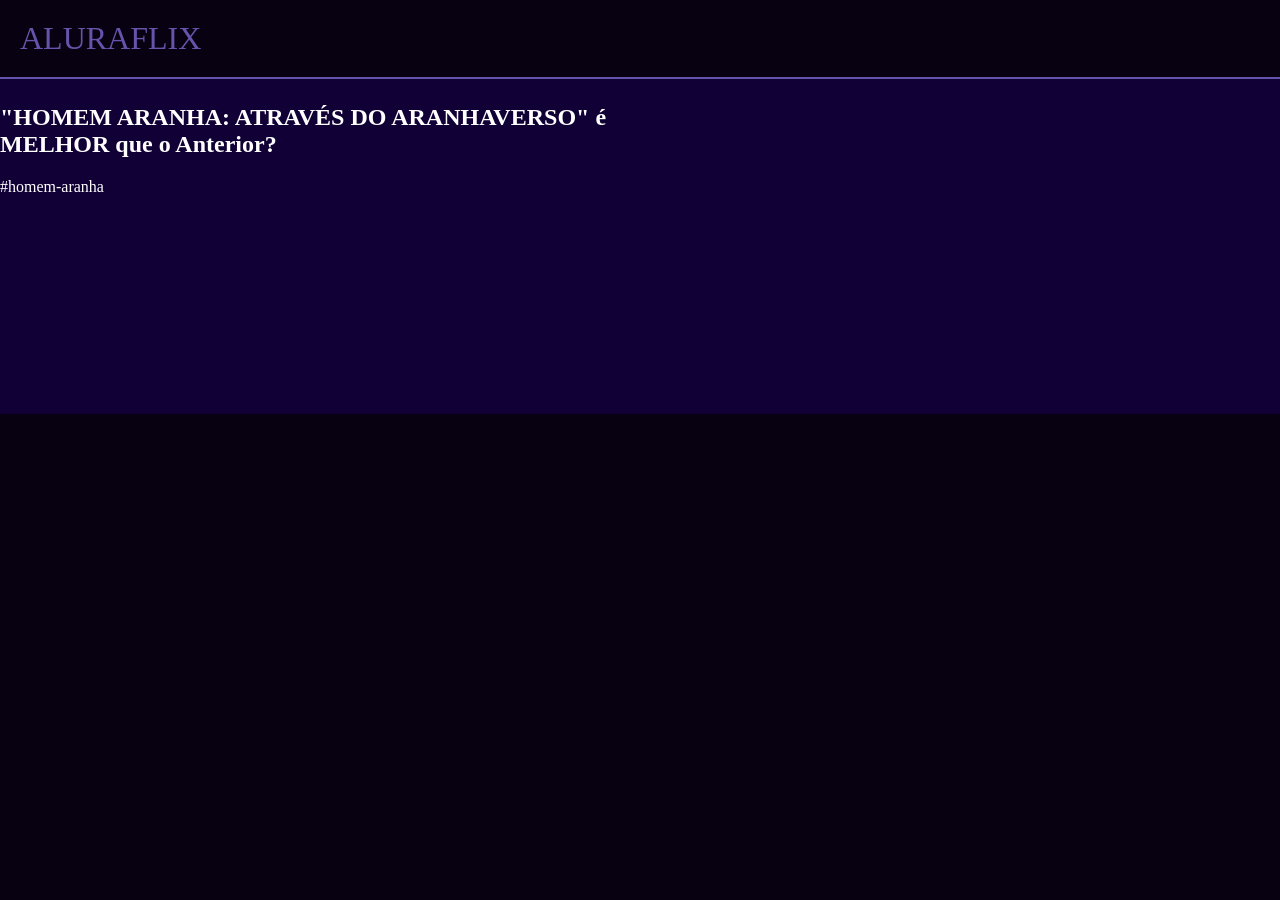
==== index.html @ 4af041fd "1 - VineeFlix" ====
<html lang="pt-BR">
<head>
    <link rel="stylesheet" href="styles.css">
    <title>Aluraflix</title>
</head>

<body>
    <header>ALURAFLIX</header>

    <section>
        <div class="chamada-de-texto">
            <h1>"HOMEM ARANHA: ATRAVÉS DO ARANHAVERSO" é MELHOR que o Anterior?</h1>
            <p>#homem-aranha</p>
        </div>

        <div>
          <iframe width="560" height="315" src="https://www.youtube.com/embed/MntujrIW5VE?si=UVN0ur6AyPVeqBFL" title="YouTube video player" frameborder="0" allow="accelerometer; autoplay; clipboard-write; encrypted-media; gyroscope; picture-in-picture; web-share" referrerpolicy="strict-origin-when-cross-origin" allowfullscreen></iframe>
        </div>
    </section>

</body>

</html>
---- styles.css ----
body {
    color: white;
    background: rgb(8, 1, 17, 1);
    margin: 0px;
} 

header {
  border-bottom: solid 2px rgb(101, 84, 171);
  padding: 20px;
  font-size: 32px;
  color: rgb(101, 84, 171);
}

section {
  background: rgb(17, 0, 54);
  padding-top: 5px;
  padding-bottom: 15px;
  display: flex;
  justify-content: center;
}

.chamada-de-texto {
  margin-right: 5%;
}
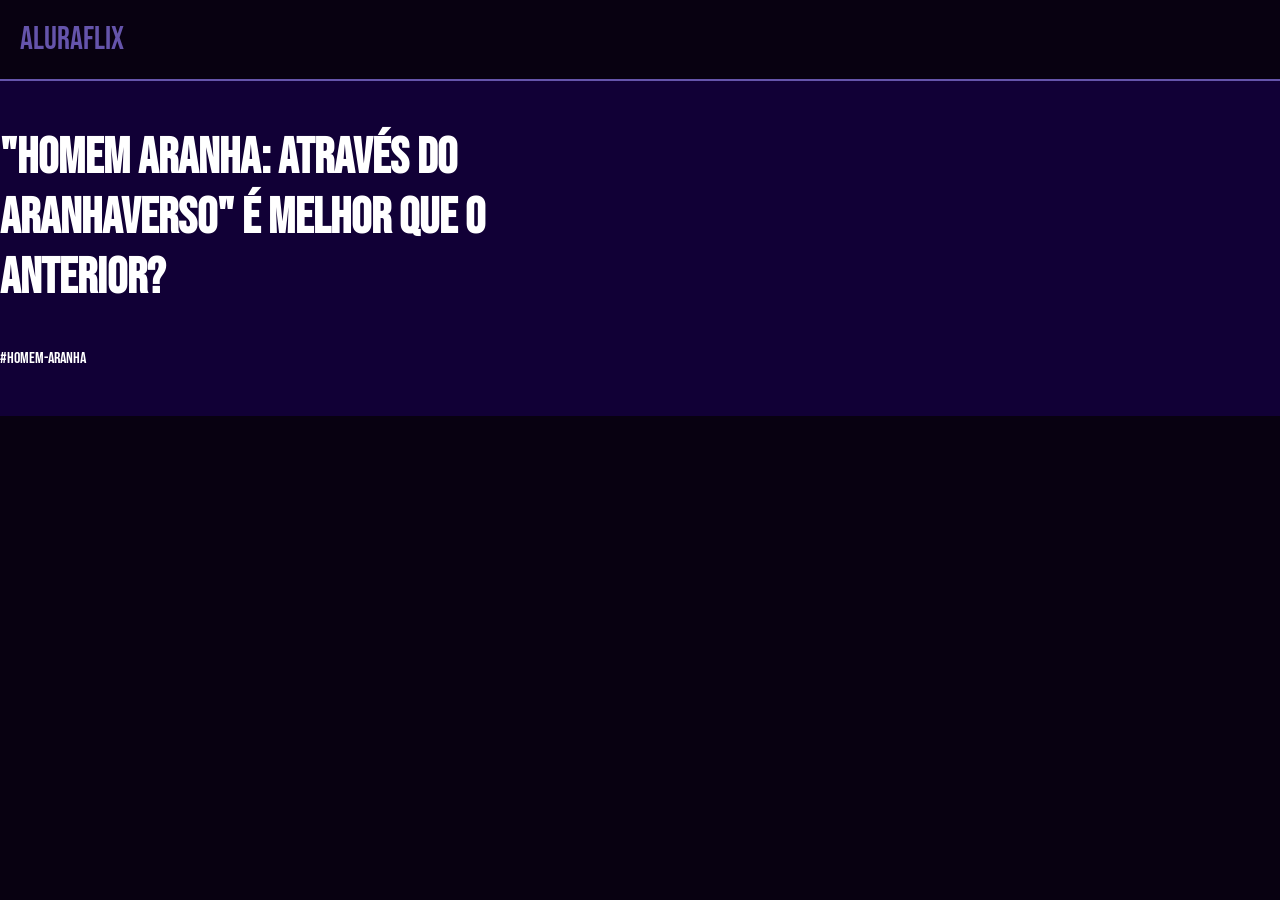
==== commit eb96bdef: "mudei a fonte" ====
--- a/index.html
+++ b/index.html
@@ -1,6 +1,9 @@
 <html lang="pt-BR">
 <head>
     <link rel="stylesheet" href="styles.css">
+    <link rel="preconnect" href="https://fonts.googleapis.com">
+<link rel="preconnect" href="https://fonts.gstatic.com" crossorigin>
+<link href="https://fonts.googleapis.com/css2?family=Bebas+Neue&display=swap" rel="stylesheet">
     <title>Aluraflix</title>
 </head>
 
--- a/styles.css
+++ b/styles.css
@@ -2,6 +2,7 @@
     color: white;
     background: rgb(8, 1, 17, 1);
     margin: 0px;
+    font-family: "Bebas Neue", sans-serif;
 } 
 
 header {
@@ -21,4 +22,8 @@
 
 .chamada-de-texto {
   margin-right: 5%;
+}
+
+h1{
+  font-size: 50px;
 }
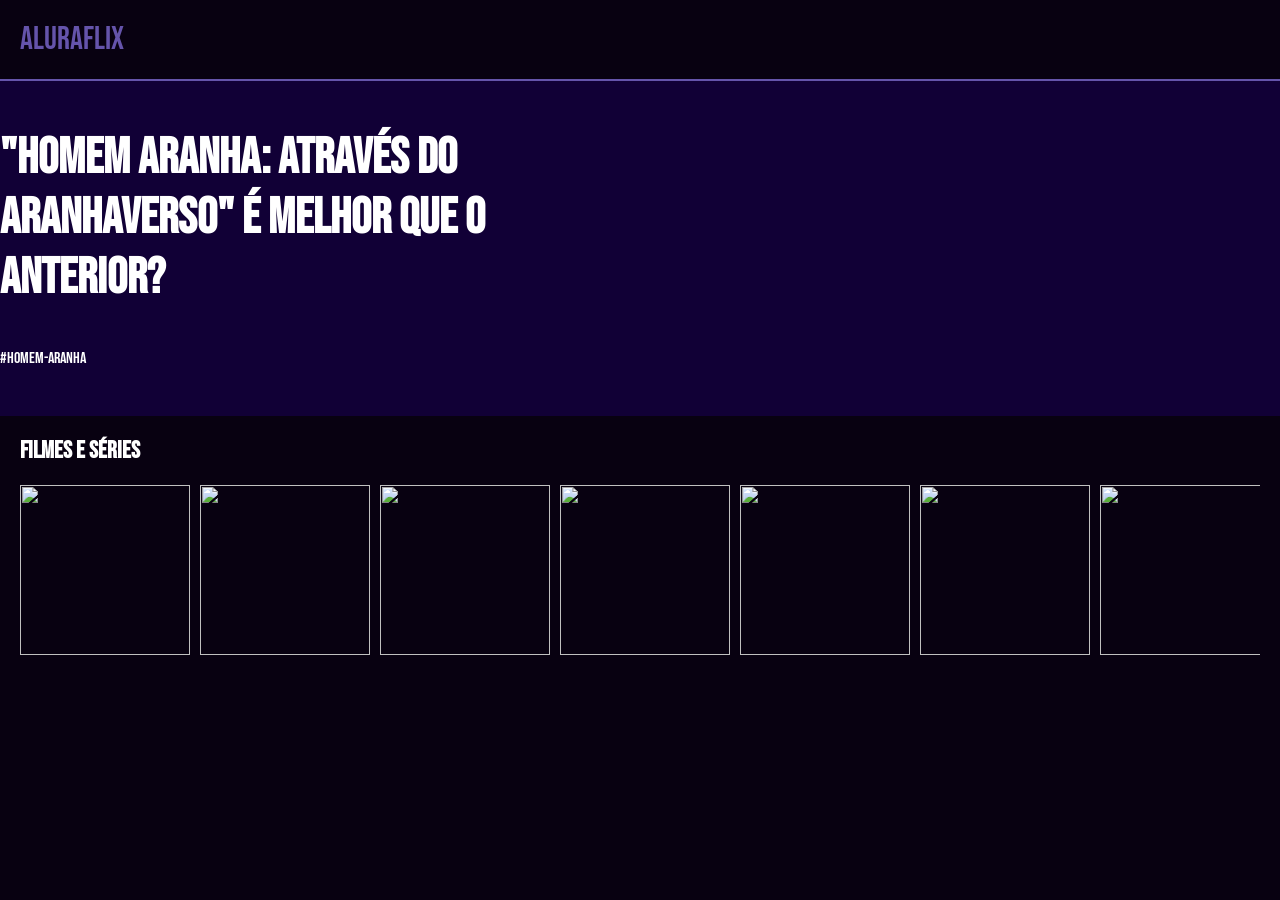
==== commit a4c52fc5: "mais seções" ====
--- a/index.html
+++ b/index.html
@@ -10,7 +10,7 @@
 <body>
     <header>ALURAFLIX</header>
 
-    <section>
+    <section class="chamada">
         <div class="chamada-de-texto">
             <h1>"HOMEM ARANHA: ATRAVÉS DO ARANHAVERSO" é MELHOR que o Anterior?</h1>
             <p>#homem-aranha</p>
@@ -21,6 +21,34 @@
         </div>
     </section>
 
+    <section class="categoria">
+        <h2>Filmes e Séries</h2>
+        <div class="categoria-videos">
+            <a href="https://youtu.be/qDExBRMiOI0?si=loN9gWNDQkI_-4Wr">
+                <img src="https://img.youtube.com/vi/qDExBRMiOI0/maxresdefault.jpg" />
+                    </a>
+                <a href="https://youtu.be/Sjm1e2xb8jk?si=loN9gWNDQkI_-4Wr">
+                    <img src="https://img.youtube.com/vi/Sjm1e2xb8jk/maxresdefault.jpg" />
+                    </a>
+                <a href="https://youtu.be/l6J1-F2qAh0?si=loN9gWNDQkI_-4Wr">
+                    <img src="https://img.youtube.com/vi/l6J1-F2qAh0/maxresdefault.jpg" />
+                    </a>
+                <a href="https://youtu.be/ik4xHi3DI6Y?si=loN9gWNDQkI_-4Wr">
+                    <img src="https://img.youtube.com/vi/ik4xHi3DI6Y/maxresdefault.jpg" />
+                </a>
+                <a href="https://youtu.be/9S2sTOpL_NI?si=loN9gWNDQkI_-4Wr">
+                    <img src="https://img.youtube.com/vi/9S2sTOpL_NI/maxresdefault.jpg" />
+                    </a>
+                <a href="https://youtu.be/35Ezpw8vRa8?si=loN9gWNDQkI_-4Wr">
+                        <img src="https://img.youtube.com/vi/35Ezpw8vRa8/maxresdefault.jpg" />
+                        </a>
+                 <a href="https://youtu.be/lTSLVjHNRrg?si=loN9gWNDQkI_-4Wr">
+                            <img src="https://img.youtube.com/vi/lTSLVjHNRrg/maxresdefault.jpg" />
+                            </a>
+                    
+        </div>
+    </section>
+
 </body>
 
 </html>
--- a/styles.css
+++ b/styles.css
@@ -12,7 +12,7 @@
   color: rgb(101, 84, 171);
 }
 
-section {
+.chamada {
   background: rgb(17, 0, 54);
   padding-top: 5px;
   padding-bottom: 15px;
@@ -26,4 +26,19 @@
 
 h1{
   font-size: 50px;
+}
+
+img {
+  height: 170px;
+}
+
+.categoria-videos {
+    display: flex;
+    overflow-x: auto;
+    gap: 10px;
+}
+
+.categoria {
+  padding-left: 20px;
+  padding-right: 20px;
 }
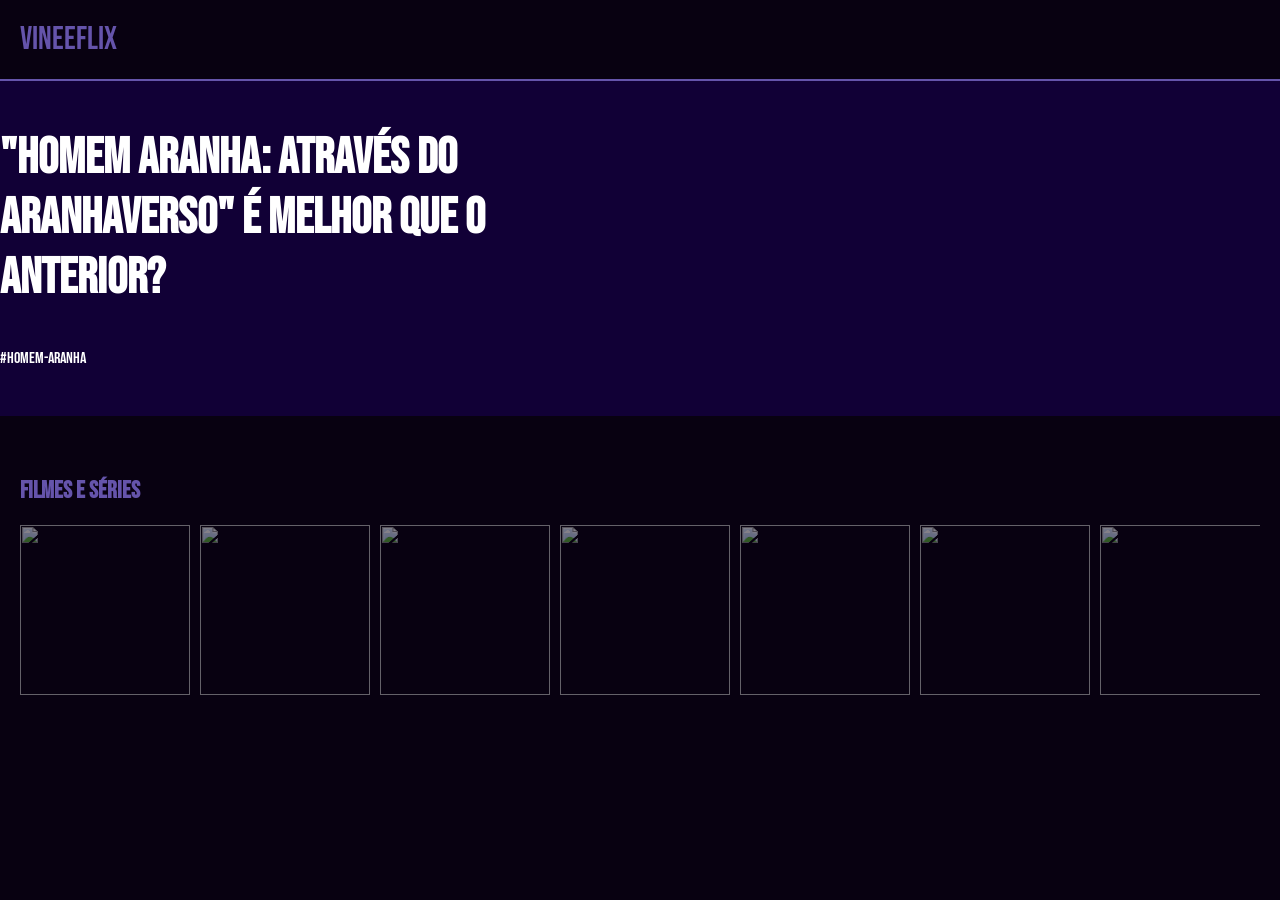
==== commit c1b3fe7f: "mudei nome para VineeFlix" ====
--- a/index.html
+++ b/index.html
@@ -4,11 +4,11 @@
     <link rel="preconnect" href="https://fonts.googleapis.com">
 <link rel="preconnect" href="https://fonts.gstatic.com" crossorigin>
 <link href="https://fonts.googleapis.com/css2?family=Bebas+Neue&display=swap" rel="stylesheet">
-    <title>Aluraflix</title>
+    <title>VineeFlix</title>
 </head>
 
 <body>
-    <header>ALURAFLIX</header>
+    <header>VineeFlix</header>
 
     <section class="chamada">
         <div class="chamada-de-texto">
--- a/styles.css
+++ b/styles.css
@@ -3,6 +3,7 @@
     background: rgb(8, 1, 17, 1);
     margin: 0px;
     font-family: "Bebas Neue", sans-serif;
+    margin-bottom: 60px;
 } 
 
 header {
@@ -28,9 +29,6 @@
   font-size: 50px;
 }
 
-img {
-  height: 170px;
-}
 
 .categoria-videos {
     display: flex;
@@ -41,4 +39,19 @@
 .categoria {
   padding-left: 20px;
   padding-right: 20px;
+  margin-top: 60px;
+}
+
+.categoria-videos img {
+  opacity: 0.5;
+  height: 170px
+}
+
+.categoria-videos img:hover {
+  opacity: 1.0;
+  border: 1px solid purple;
+}
+
+.categoria h2 {
+  color: rgb(101, 84, 171);
 }
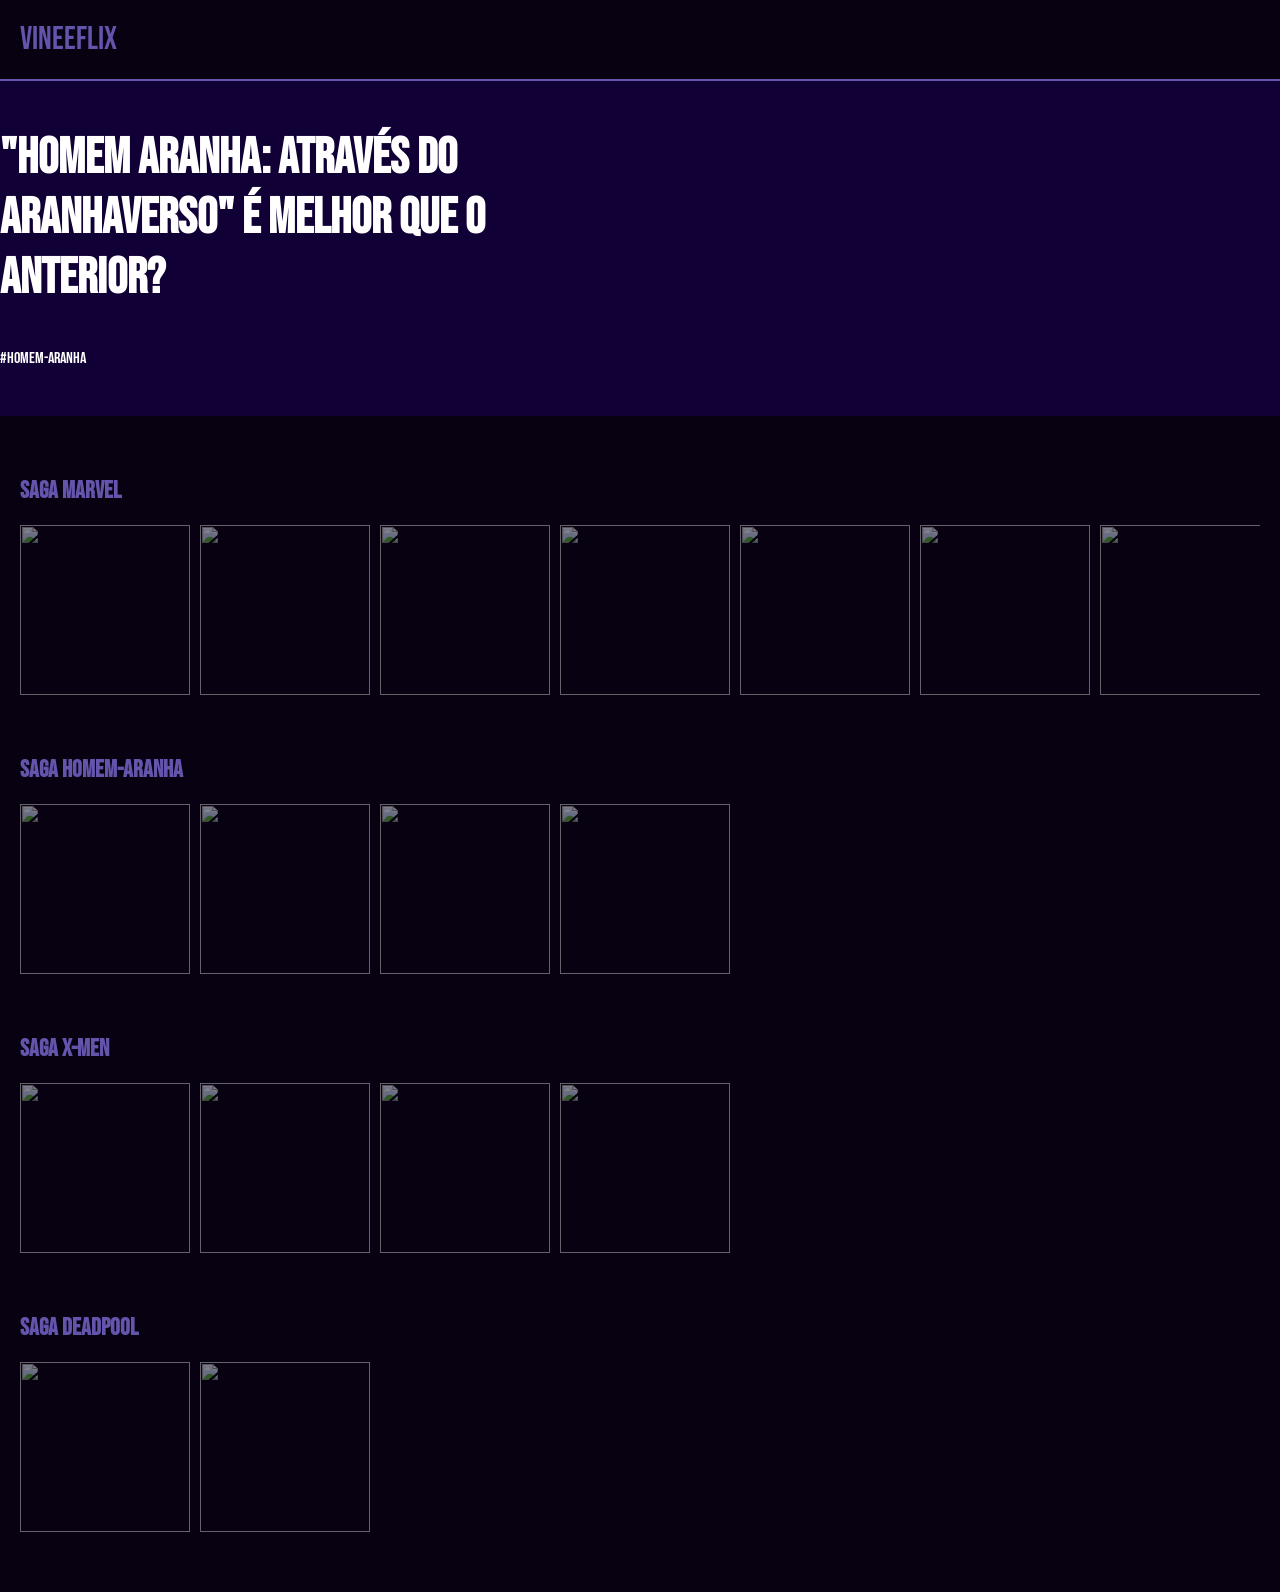
==== commit c6f4adde: "Final" ====
--- a/index.html
+++ b/index.html
@@ -22,7 +22,7 @@
     </section>
 
     <section class="categoria">
-        <h2>Filmes e Séries</h2>
+        <h2>Saga Marvel</h2>
         <div class="categoria-videos">
             <a href="https://youtu.be/qDExBRMiOI0?si=loN9gWNDQkI_-4Wr">
                 <img src="https://img.youtube.com/vi/qDExBRMiOI0/maxresdefault.jpg" />
@@ -49,6 +49,58 @@
         </div>
     </section>
 
+    <section class="categoria">
+        <h2>Saga HOMEM-ARANHA</h2>
+        <div class="categoria-videos">
+            <a href="https://youtu.be/xTjuXHB1FdY?si=loN9gWNDQkI_-4Wr">
+                <img src="https://img.youtube.com/vi/xTjuXHB1FdY/maxresdefault.jpg" />
+                    </a>
+                <a href="https://youtu.be/_dwdwjuWU-k?si=loN9gWNDQkI_-4Wr">
+                    <img src="https://img.youtube.com/vi/_dwdwjuWU-k/maxresdefault.jpg" />
+                    </a>
+                <a href="https://youtu.be/nTgl2-n1dt4?si=loN9gWNDQkI_-4Wr">
+                    <img src="https://img.youtube.com/vi/nTgl2-n1dt4/maxresdefault.jpg" />
+                    </a>
+                <a href="https://youtu.be/rne46uCyd5M?si=loN9gWNDQkI_-4Wr">
+                    <img src="https://img.youtube.com/vi/rne46uCyd5M/maxresdefault.jpg" />
+                </a>
+                
+                    
+        </div>
+    </section>
+
+    <section class="categoria">
+        <h2>Saga X-MEN</h2>
+        <div class="categoria-videos">
+            <a href="https://youtu.be/JDaEzSLhthg?si=loN9gWNDQkI_-4Wr">
+                <img src="https://img.youtube.com/vi/JDaEzSLhthg/maxresdefault.jpg" />
+                    </a>
+                <a href="https://youtu.be/7Cf5ZRppr90?si=loN9gWNDQkI_-4Wr">
+                    <img src="https://img.youtube.com/vi/7Cf5ZRppr90/maxresdefault.jpg" />
+                    </a>
+                <a href="https://youtu.be/bkYI9Eh3DLY?si=loN9gWNDQkI_-4Wr">
+                    <img src="https://img.youtube.com/vi/bkYI9Eh3DLY/maxresdefault.jpg" />
+                    </a>
+                <a href="https://youtu.be/z2N-tTKv7Cc?si=loN9gWNDQkI_-4Wr">
+                    <img src="https://img.youtube.com/vi/z2N-tTKv7Cc/maxresdefault.jpg" />
+                </a>
+      </section>
+
+
+    <section class="categoria">
+        <h2>Saga Deadpool</h2>
+        <div class="categoria-videos">
+            <a href="https://youtu.be/F6uO6qJFN2U?si=loN9gWNDQkI_-4Wr">
+                <img src="https://img.youtube.com/vi/F6uO6qJFN2U/maxresdefault.jpg" />
+                    </a>
+                 <a href="https://youtu.be/hjrYBJO6THA?si=loN9gWNDQkI_-4Wr">
+                    <img src="https://img.youtube.com/vi/hjrYBJO6THA/maxresdefault.jpg" />
+                </a>
+                           
+                    
+        </div>
+    </section>
+
 </body>
 
 </html>
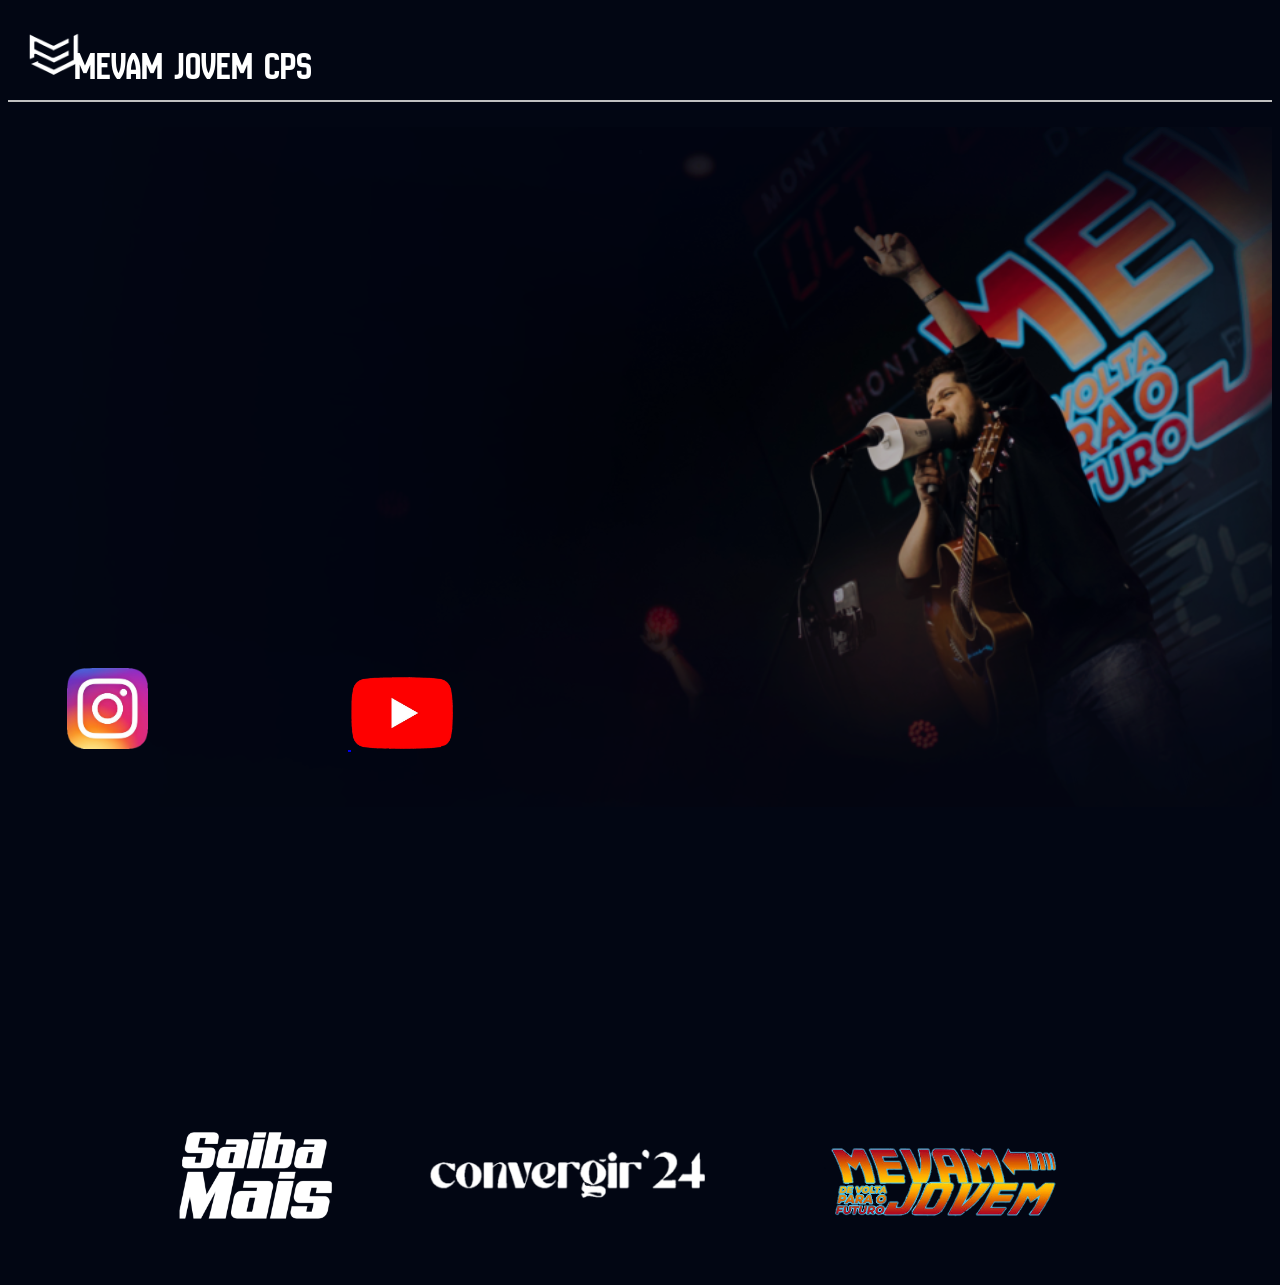
==== commit b853c79c: "flex" ====
--- a/index.html
+++ b/index.html
@@ -1,106 +1,48 @@
-<html lang="pt-BR">
-<head>
-    <link rel="stylesheet" href="styles.css">
-    <link rel="preconnect" href="https://fonts.googleapis.com">
-<link rel="preconnect" href="https://fonts.gstatic.com" crossorigin>
-<link href="https://fonts.googleapis.com/css2?family=Bebas+Neue&display=swap" rel="stylesheet">
-    <title>VineeFlix</title>
-</head>
+<!DOCTYPE html>
+    <html>
+        <head>
+            <title class="logotitulo">MEVAM JOVEM CPS</title>
+            <link rel="icon" href="img/logo2.png">
+            <link rel="stylesheet" href="style.css"/>
+            <img class="logo1" src="img/logo.png" alt="logo principal">
+         
+        </head>
+        
+        <body>
+            <main>
 
-<body>
-    <header>VineeFlix</header>
+                <div class="passo ativo" id="passo-0">
+          <header>Mevam Jovem CPS</header>
+          <link rel="preconnect" href="https://fonts.googleapis.com">
+          <link rel="preconnect" href="https://fonts.gstatic.com" crossorigin>
+          <link href="https://fonts.googleapis.com/css2?family=New+Amsterdam&display=swap" rel="stylesheet">
 
-    <section class="chamada">
-        <div class="chamada-de-texto">
-            <h1>"HOMEM ARANHA: ATRAVÉS DO ARANHAVERSO" é MELHOR que o Anterior?</h1>
-            <p>#homem-aranha</p>
+          <section class="container principal">
+            <h1>.</h1>
+            <link rel="preconnect" href="https://fonts.googleapis.com">
+            <link rel="preconnect" href="https://fonts.gstatic.com" crossorigin>
+            <link href="https://fonts.googleapis.com/css2?family=Bebas+Neue&display=swap" rel="stylesheet">
+        <a href="https://www.google.com/url?sa=t&source=web&rct=j&opi=89978449&url=https://www.instagram.com/mevamjovemcps/&ved=2ahUKEwjh4qXuvNuIAxVpMdAFHXEfGc4QFnoECBgQAQ&usg=AOvVaw2wG7CuAqCgMov60SnVC7zT">
+          <img class="insta_central" src="img/insta.png" alt="página do instagram">
+        </a>
+        <a href="https://youtube.com/@mevamcampinas">
+          <img class="youtube_central" src="img/youtube.png" alt="página do youtube">
+        </a>
+
+          </section>
+
+          <section class="categoria">
+            <div class="opcoes">
+              <img class="img2" src="img/SaibaMais.png" alt="Saiba Mais">
+              <img class="img3" src="img/convergir24.png" alt="Convergir">
+              <img class="img4" src="img/DeVoltaParaOFuturo.png" alt="De volta para o futuro">
+            </div>
+          </section>
+        
         </div>
 
-        <div>
-          <iframe width="560" height="315" src="https://www.youtube.com/embed/MntujrIW5VE?si=UVN0ur6AyPVeqBFL" title="YouTube video player" frameborder="0" allow="accelerometer; autoplay; clipboard-write; encrypted-media; gyroscope; picture-in-picture; web-share" referrerpolicy="strict-origin-when-cross-origin" allowfullscreen></iframe>
-        </div>
-    </section>
-
-    <section class="categoria">
-        <h2>Saga Marvel</h2>
-        <div class="categoria-videos">
-            <a href="https://youtu.be/qDExBRMiOI0?si=loN9gWNDQkI_-4Wr">
-                <img src="https://img.youtube.com/vi/qDExBRMiOI0/maxresdefault.jpg" />
-                    </a>
-                <a href="https://youtu.be/Sjm1e2xb8jk?si=loN9gWNDQkI_-4Wr">
-                    <img src="https://img.youtube.com/vi/Sjm1e2xb8jk/maxresdefault.jpg" />
-                    </a>
-                <a href="https://youtu.be/l6J1-F2qAh0?si=loN9gWNDQkI_-4Wr">
-                    <img src="https://img.youtube.com/vi/l6J1-F2qAh0/maxresdefault.jpg" />
-                    </a>
-                <a href="https://youtu.be/ik4xHi3DI6Y?si=loN9gWNDQkI_-4Wr">
-                    <img src="https://img.youtube.com/vi/ik4xHi3DI6Y/maxresdefault.jpg" />
-                </a>
-                <a href="https://youtu.be/9S2sTOpL_NI?si=loN9gWNDQkI_-4Wr">
-                    <img src="https://img.youtube.com/vi/9S2sTOpL_NI/maxresdefault.jpg" />
-                    </a>
-                <a href="https://youtu.be/35Ezpw8vRa8?si=loN9gWNDQkI_-4Wr">
-                        <img src="https://img.youtube.com/vi/35Ezpw8vRa8/maxresdefault.jpg" />
-                        </a>
-                 <a href="https://youtu.be/lTSLVjHNRrg?si=loN9gWNDQkI_-4Wr">
-                            <img src="https://img.youtube.com/vi/lTSLVjHNRrg/maxresdefault.jpg" />
-                            </a>
-                    
-        </div>
-    </section>
-
-    <section class="categoria">
-        <h2>Saga HOMEM-ARANHA</h2>
-        <div class="categoria-videos">
-            <a href="https://youtu.be/xTjuXHB1FdY?si=loN9gWNDQkI_-4Wr">
-                <img src="https://img.youtube.com/vi/xTjuXHB1FdY/maxresdefault.jpg" />
-                    </a>
-                <a href="https://youtu.be/_dwdwjuWU-k?si=loN9gWNDQkI_-4Wr">
-                    <img src="https://img.youtube.com/vi/_dwdwjuWU-k/maxresdefault.jpg" />
-                    </a>
-                <a href="https://youtu.be/nTgl2-n1dt4?si=loN9gWNDQkI_-4Wr">
-                    <img src="https://img.youtube.com/vi/nTgl2-n1dt4/maxresdefault.jpg" />
-                    </a>
-                <a href="https://youtu.be/rne46uCyd5M?si=loN9gWNDQkI_-4Wr">
-                    <img src="https://img.youtube.com/vi/rne46uCyd5M/maxresdefault.jpg" />
-                </a>
-                
-                    
-        </div>
-    </section>
-
-    <section class="categoria">
-        <h2>Saga X-MEN</h2>
-        <div class="categoria-videos">
-            <a href="https://youtu.be/JDaEzSLhthg?si=loN9gWNDQkI_-4Wr">
-                <img src="https://img.youtube.com/vi/JDaEzSLhthg/maxresdefault.jpg" />
-                    </a>
-                <a href="https://youtu.be/7Cf5ZRppr90?si=loN9gWNDQkI_-4Wr">
-                    <img src="https://img.youtube.com/vi/7Cf5ZRppr90/maxresdefault.jpg" />
-                    </a>
-                <a href="https://youtu.be/bkYI9Eh3DLY?si=loN9gWNDQkI_-4Wr">
-                    <img src="https://img.youtube.com/vi/bkYI9Eh3DLY/maxresdefault.jpg" />
-                    </a>
-                <a href="https://youtu.be/z2N-tTKv7Cc?si=loN9gWNDQkI_-4Wr">
-                    <img src="https://img.youtube.com/vi/z2N-tTKv7Cc/maxresdefault.jpg" />
-                </a>
-      </section>
 
 
-    <section class="categoria">
-        <h2>Saga Deadpool</h2>
-        <div class="categoria-videos">
-            <a href="https://youtu.be/F6uO6qJFN2U?si=loN9gWNDQkI_-4Wr">
-                <img src="https://img.youtube.com/vi/F6uO6qJFN2U/maxresdefault.jpg" />
-                    </a>
-                 <a href="https://youtu.be/hjrYBJO6THA?si=loN9gWNDQkI_-4Wr">
-                    <img src="https://img.youtube.com/vi/hjrYBJO6THA/maxresdefault.jpg" />
-                </a>
-                           
-                    
-        </div>
-    </section>
 
-</body>
+        </body>
 
-</html>
--- a/style.css
+++ b/style.css
@@ -0,0 +1,81 @@
+:root {
+    --branco-principal: #FFFFFF;
+    --cinza-secundario: #C0C0C0;
+    --botao-azul: #167BF7;
+    --cor-de-fundo: #020613;
+    --fonte-principal: 'New Amsterdam';
+    --botao-azul-efeito: #3c92fa;
+}
+
+body {
+  color: var(--branco-principal);
+  background: var(--cor-de-fundo);
+  font-family: "Bebas Neue", sans-serif;
+}
+
+header {
+    border-bottom: solid 2px var(--cinza-secundario);
+    padding: 10px;
+    font-family: var(--fonte-principal);
+    font-size: 40px;
+    margin: -1.75em 0 0 1.4em;
+
+}
+
+.logo1 {
+    height: 10vh;
+    display: grid;
+    grid-template-columns: 5% 5%;
+    border-bottom: solid 2px var(--cinza-secundario);
+    padding: 1px;
+}
+
+.principal {
+    margin: -1em 0 0 0;
+    background-image: url(img/backgroud.png);
+    background-repeat: no-repeat;
+    background-size: auto;
+    align-items: center;
+    text-align: center;
+}
+
+.container {
+    height: 100vh;
+    font-family: "Bebas Neue", sans-serif;
+    color: var(--cor-de-fundo);
+    font-size: 20px;
+    margin: 0em 0em 2em 0;
+    
+}
+
+.insta_central {
+    height: 9vh;
+    margin: 24em 10em 0em 0em;
+}
+
+.youtube_central {
+    height: 8vh;
+    margin: 24em 38em 0em 0em;
+}
+
+.img2 {
+    height: 200px;
+}
+
+.img3 {
+    height: 120px;
+    margin-top: 50px;
+}
+
+.img4 {
+    height: 200px;
+    margin-top: 10px;
+    margin-left: -10px;
+}
+
+.opcoes {
+    display: flex;
+    overflow-x: auto;
+    gap: 10px;
+    justify-content: center;
+}
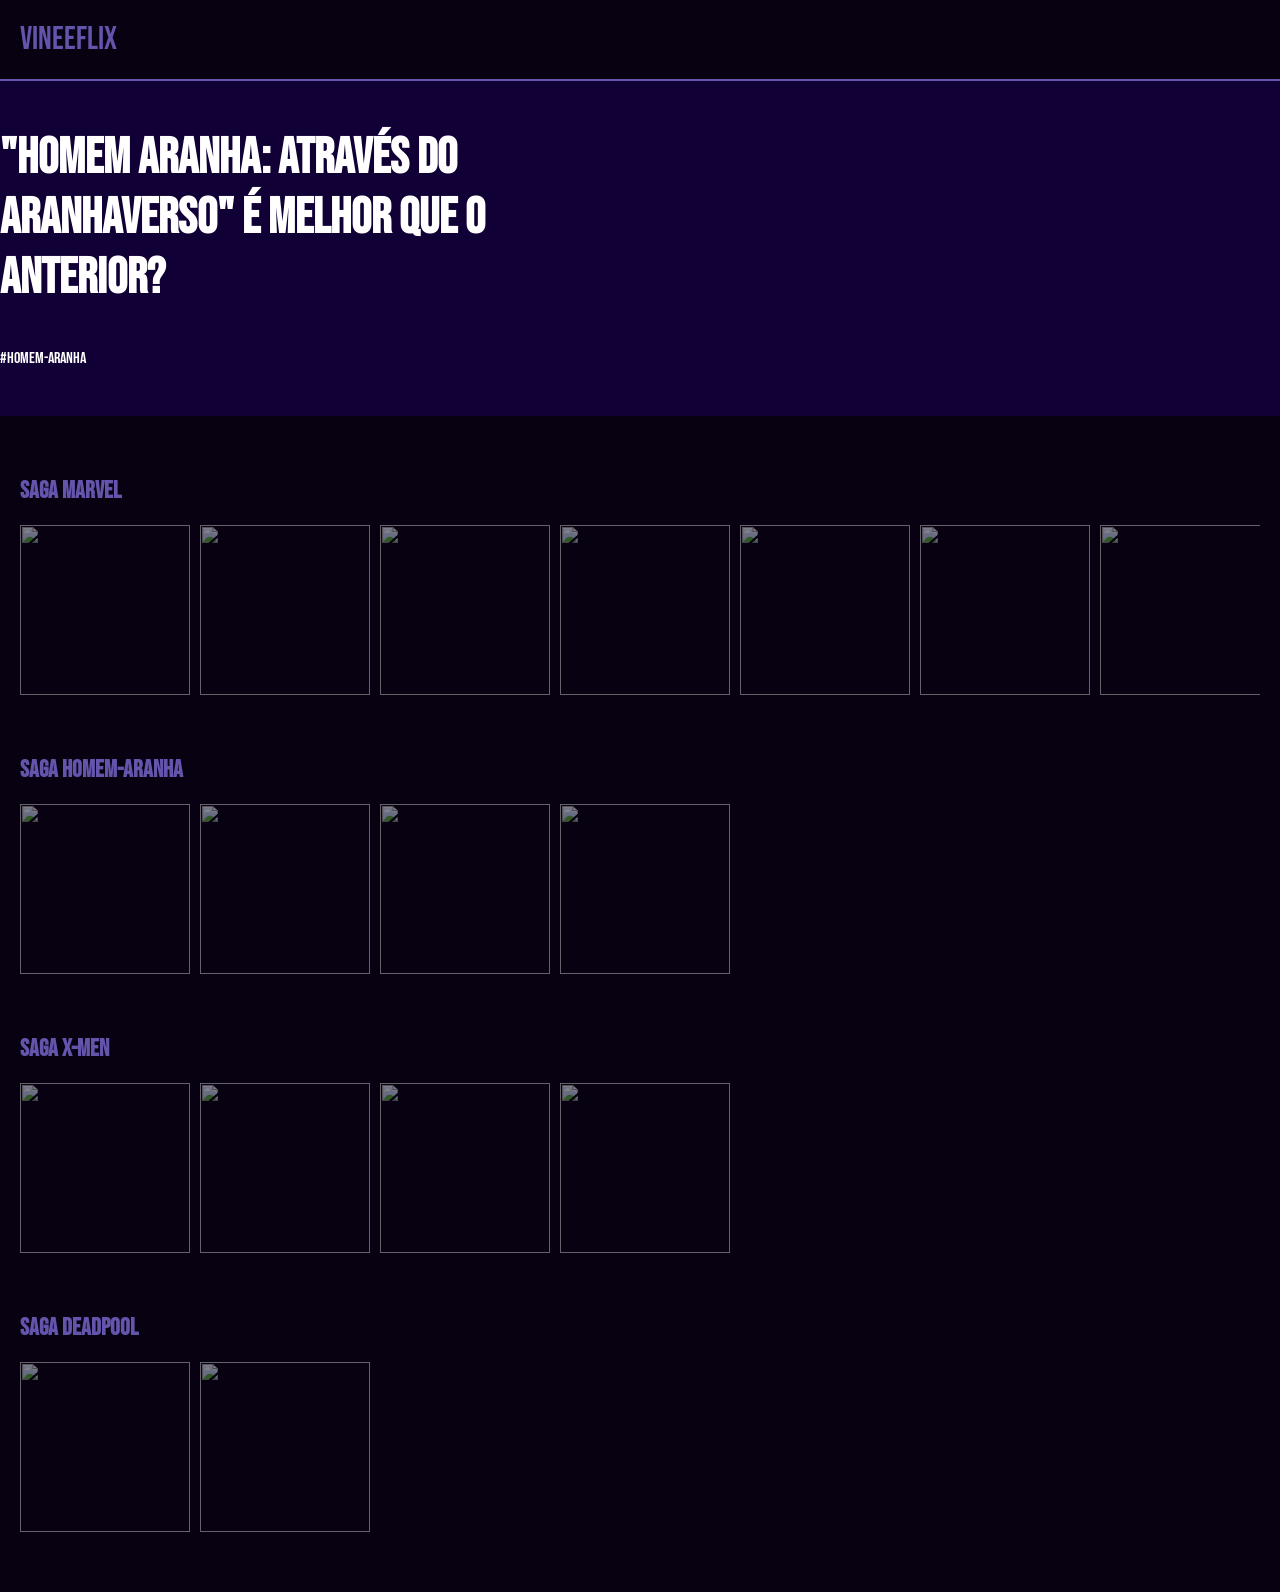
==== commit 8e087df1: "Add files via upload" ====
--- a/index.html
+++ b/index.html
@@ -1,48 +1,106 @@
-<!DOCTYPE html>
-    <html>
-        <head>
-            <title class="logotitulo">MEVAM JOVEM CPS</title>
-            <link rel="icon" href="img/logo2.png">
-            <link rel="stylesheet" href="style.css"/>
-            <img class="logo1" src="img/logo.png" alt="logo principal">
-         
-        </head>
-        
-        <body>
-            <main>
+<html lang="pt-BR">
+<head>
+    <link rel="stylesheet" href="styles.css">
+    <link rel="preconnect" href="https://fonts.googleapis.com">
+<link rel="preconnect" href="https://fonts.gstatic.com" crossorigin>
+<link href="https://fonts.googleapis.com/css2?family=Bebas+Neue&display=swap" rel="stylesheet">
+    <title>VineeFlix</title>
+</head>
 
-                <div class="passo ativo" id="passo-0">
-          <header>Mevam Jovem CPS</header>
-          <link rel="preconnect" href="https://fonts.googleapis.com">
-          <link rel="preconnect" href="https://fonts.gstatic.com" crossorigin>
-          <link href="https://fonts.googleapis.com/css2?family=New+Amsterdam&display=swap" rel="stylesheet">
+<body>
+    <header>VineeFlix</header>
 
-          <section class="container principal">
-            <h1>.</h1>
-            <link rel="preconnect" href="https://fonts.googleapis.com">
-            <link rel="preconnect" href="https://fonts.gstatic.com" crossorigin>
-            <link href="https://fonts.googleapis.com/css2?family=Bebas+Neue&display=swap" rel="stylesheet">
-        <a href="https://www.google.com/url?sa=t&source=web&rct=j&opi=89978449&url=https://www.instagram.com/mevamjovemcps/&ved=2ahUKEwjh4qXuvNuIAxVpMdAFHXEfGc4QFnoECBgQAQ&usg=AOvVaw2wG7CuAqCgMov60SnVC7zT">
-          <img class="insta_central" src="img/insta.png" alt="página do instagram">
-        </a>
-        <a href="https://youtube.com/@mevamcampinas">
-          <img class="youtube_central" src="img/youtube.png" alt="página do youtube">
-        </a>
-
-          </section>
-
-          <section class="categoria">
-            <div class="opcoes">
-              <img class="img2" src="img/SaibaMais.png" alt="Saiba Mais">
-              <img class="img3" src="img/convergir24.png" alt="Convergir">
-              <img class="img4" src="img/DeVoltaParaOFuturo.png" alt="De volta para o futuro">
-            </div>
-          </section>
-        
+    <section class="chamada">
+        <div class="chamada-de-texto">
+            <h1>"HOMEM ARANHA: ATRAVÉS DO ARANHAVERSO" é MELHOR que o Anterior?</h1>
+            <p>#homem-aranha</p>
         </div>
 
+        <div>
+          <iframe width="560" height="315" src="https://www.youtube.com/embed/MntujrIW5VE?si=UVN0ur6AyPVeqBFL" title="YouTube video player" frameborder="0" allow="accelerometer; autoplay; clipboard-write; encrypted-media; gyroscope; picture-in-picture; web-share" referrerpolicy="strict-origin-when-cross-origin" allowfullscreen></iframe>
+        </div>
+    </section>
+
+    <section class="categoria">
+        <h2>Saga Marvel</h2>
+        <div class="categoria-videos">
+            <a href="https://youtu.be/qDExBRMiOI0?si=loN9gWNDQkI_-4Wr">
+                <img src="https://img.youtube.com/vi/qDExBRMiOI0/maxresdefault.jpg" />
+                    </a>
+                <a href="https://youtu.be/Sjm1e2xb8jk?si=loN9gWNDQkI_-4Wr">
+                    <img src="https://img.youtube.com/vi/Sjm1e2xb8jk/maxresdefault.jpg" />
+                    </a>
+                <a href="https://youtu.be/l6J1-F2qAh0?si=loN9gWNDQkI_-4Wr">
+                    <img src="https://img.youtube.com/vi/l6J1-F2qAh0/maxresdefault.jpg" />
+                    </a>
+                <a href="https://youtu.be/ik4xHi3DI6Y?si=loN9gWNDQkI_-4Wr">
+                    <img src="https://img.youtube.com/vi/ik4xHi3DI6Y/maxresdefault.jpg" />
+                </a>
+                <a href="https://youtu.be/9S2sTOpL_NI?si=loN9gWNDQkI_-4Wr">
+                    <img src="https://img.youtube.com/vi/9S2sTOpL_NI/maxresdefault.jpg" />
+                    </a>
+                <a href="https://youtu.be/35Ezpw8vRa8?si=loN9gWNDQkI_-4Wr">
+                        <img src="https://img.youtube.com/vi/35Ezpw8vRa8/maxresdefault.jpg" />
+                        </a>
+                 <a href="https://youtu.be/lTSLVjHNRrg?si=loN9gWNDQkI_-4Wr">
+                            <img src="https://img.youtube.com/vi/lTSLVjHNRrg/maxresdefault.jpg" />
+                            </a>
+                    
+        </div>
+    </section>
+
+    <section class="categoria">
+        <h2>Saga HOMEM-ARANHA</h2>
+        <div class="categoria-videos">
+            <a href="https://youtu.be/xTjuXHB1FdY?si=loN9gWNDQkI_-4Wr">
+                <img src="https://img.youtube.com/vi/xTjuXHB1FdY/maxresdefault.jpg" />
+                    </a>
+                <a href="https://youtu.be/_dwdwjuWU-k?si=loN9gWNDQkI_-4Wr">
+                    <img src="https://img.youtube.com/vi/_dwdwjuWU-k/maxresdefault.jpg" />
+                    </a>
+                <a href="https://youtu.be/nTgl2-n1dt4?si=loN9gWNDQkI_-4Wr">
+                    <img src="https://img.youtube.com/vi/nTgl2-n1dt4/maxresdefault.jpg" />
+                    </a>
+                <a href="https://youtu.be/rne46uCyd5M?si=loN9gWNDQkI_-4Wr">
+                    <img src="https://img.youtube.com/vi/rne46uCyd5M/maxresdefault.jpg" />
+                </a>
+                
+                    
+        </div>
+    </section>
+
+    <section class="categoria">
+        <h2>Saga X-MEN</h2>
+        <div class="categoria-videos">
+            <a href="https://youtu.be/JDaEzSLhthg?si=loN9gWNDQkI_-4Wr">
+                <img src="https://img.youtube.com/vi/JDaEzSLhthg/maxresdefault.jpg" />
+                    </a>
+                <a href="https://youtu.be/7Cf5ZRppr90?si=loN9gWNDQkI_-4Wr">
+                    <img src="https://img.youtube.com/vi/7Cf5ZRppr90/maxresdefault.jpg" />
+                    </a>
+                <a href="https://youtu.be/bkYI9Eh3DLY?si=loN9gWNDQkI_-4Wr">
+                    <img src="https://img.youtube.com/vi/bkYI9Eh3DLY/maxresdefault.jpg" />
+                    </a>
+                <a href="https://youtu.be/z2N-tTKv7Cc?si=loN9gWNDQkI_-4Wr">
+                    <img src="https://img.youtube.com/vi/z2N-tTKv7Cc/maxresdefault.jpg" />
+                </a>
+      </section>
 
 
+    <section class="categoria">
+        <h2>Saga Deadpool</h2>
+        <div class="categoria-videos">
+            <a href="https://youtu.be/F6uO6qJFN2U?si=loN9gWNDQkI_-4Wr">
+                <img src="https://img.youtube.com/vi/F6uO6qJFN2U/maxresdefault.jpg" />
+                    </a>
+                 <a href="https://youtu.be/hjrYBJO6THA?si=loN9gWNDQkI_-4Wr">
+                    <img src="https://img.youtube.com/vi/hjrYBJO6THA/maxresdefault.jpg" />
+                </a>
+                           
+                    
+        </div>
+    </section>
 
-        </body>
+</body>
 
+</html>
--- a/styles.css
+++ b/styles.css
@@ -0,0 +1,57 @@
+body {
+    color: white;
+    background: rgb(8, 1, 17, 1);
+    margin: 0px;
+    font-family: "Bebas Neue", sans-serif;
+    margin-bottom: 60px;
+} 
+
+header {
+  border-bottom: solid 2px rgb(101, 84, 171);
+  padding: 20px;
+  font-size: 32px;
+  color: rgb(101, 84, 171);
+}
+
+.chamada {
+  background: rgb(17, 0, 54);
+  padding-top: 5px;
+  padding-bottom: 15px;
+  display: flex;
+  justify-content: center;
+}
+
+.chamada-de-texto {
+  margin-right: 5%;
+}
+
+h1{
+  font-size: 50px;
+}
+
+
+.categoria-videos {
+    display: flex;
+    overflow-x: auto;
+    gap: 10px;
+}
+
+.categoria {
+  padding-left: 20px;
+  padding-right: 20px;
+  margin-top: 60px;
+}
+
+.categoria-videos img {
+  opacity: 0.5;
+  height: 170px
+}
+
+.categoria-videos img:hover {
+  opacity: 1.0;
+  border: 1px solid purple;
+}
+
+.categoria h2 {
+  color: rgb(101, 84, 171);
+}
